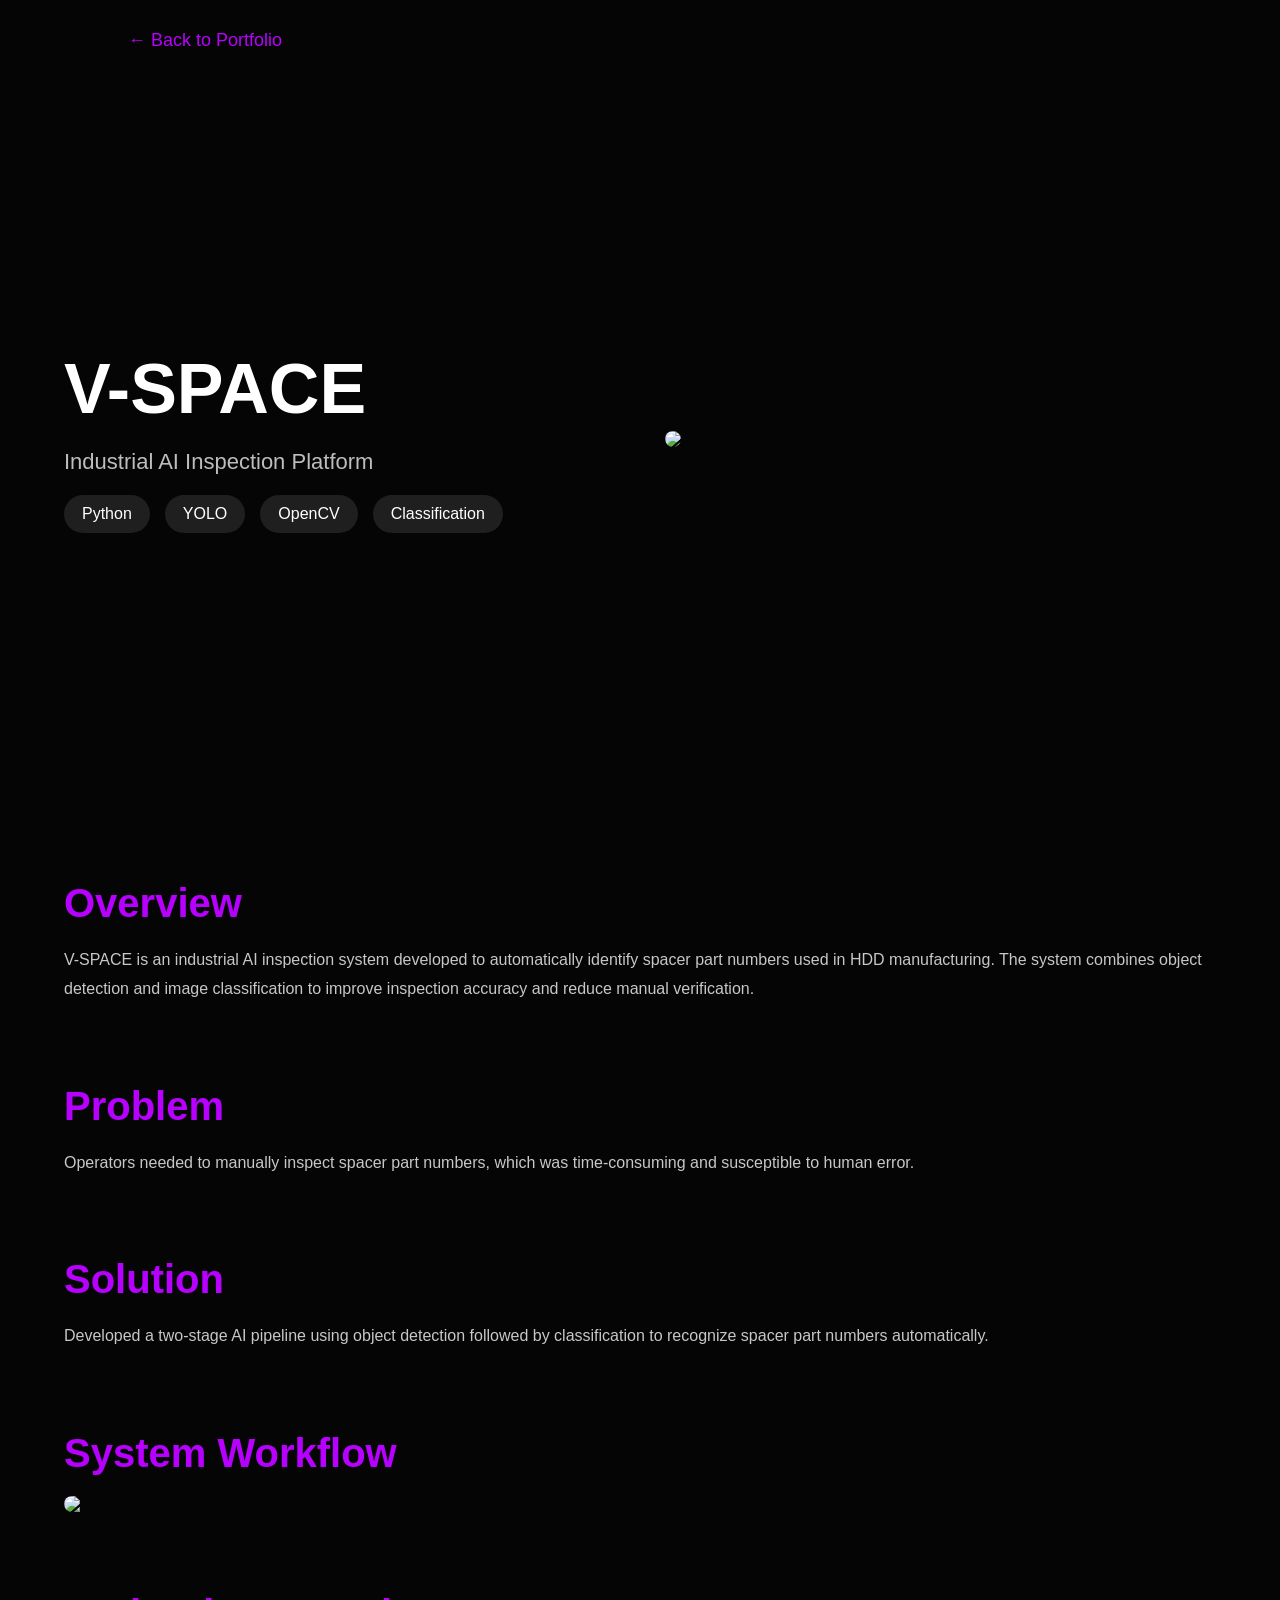
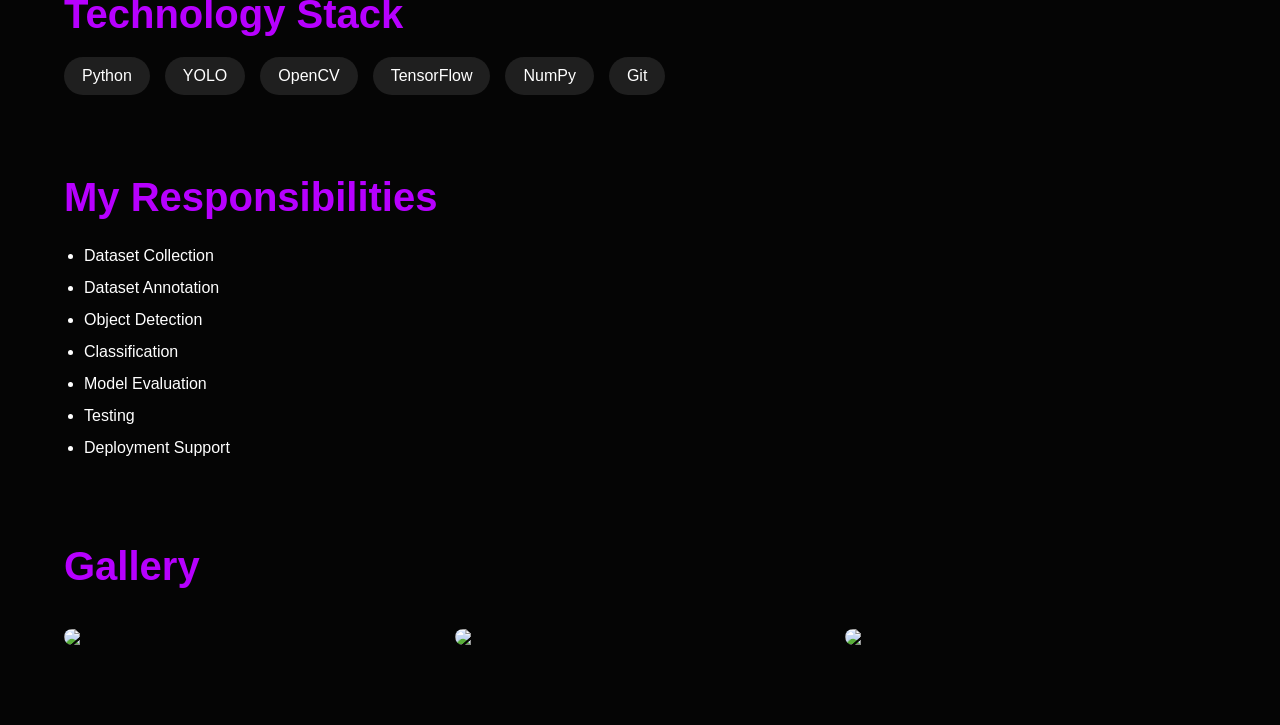
==== projects/durian.html @ e63ca7c3 "Update portfolio" ====
<!DOCTYPE html>
<html lang="en">

<head>

<meta charset="UTF-8">

<meta name="viewport"
content="width=device-width, initial-scale=1.0">

<title>V-SPACE</title>

<link rel="stylesheet"
href="/assets/css/project.css">

</head>

<body>

<header>

<a href="../index.html" class="back">

← Back to Portfolio

</a>

</header>

<section class="hero">

<div class="hero-text">

<h1>

V-SPACE

</h1>

<p>

Industrial AI Inspection Platform

</p>

<div class="tags">

<span>Python</span>

<span>YOLO</span>

<span>OpenCV</span>

<span>Classification</span>

</div>

</div>

<div class="hero-image">

<img src="../assets/images/projects/v-space/cover.jpg">

</div>

</section>

<section class="content">

<h2>Overview</h2>

<p>

V-SPACE is an industrial AI inspection system
developed to automatically identify spacer
part numbers used in HDD manufacturing.

The system combines object detection and
image classification to improve inspection
accuracy and reduce manual verification.

</p>

</section>

<section class="content">

<h2>Problem</h2>

<p>

Operators needed to manually inspect
spacer part numbers,
which was time-consuming
and susceptible to human error.

</p>

</section>

<section class="content">

<h2>Solution</h2>

<p>

Developed a two-stage AI pipeline
using object detection followed by
classification to recognize spacer
part numbers automatically.

</p>

</section>

<section class="content">

<h2>System Workflow</h2>

<img src="../assets/images/projects/vspace/workflow.png">

</section>

<section class="content">

<h2>Technology Stack</h2>

<div class="tags">

<span>Python</span>

<span>YOLO</span>

<span>OpenCV</span>

<span>TensorFlow</span>

<span>NumPy</span>

<span>Git</span>

</div>

</section>

<section class="content">

<h2>My Responsibilities</h2>

<ul>

<li>Dataset Collection</li>

<li>Dataset Annotation</li>

<li>Object Detection</li>

<li>Classification</li>

<li>Model Evaluation</li>

<li>Testing</li>

<li>Deployment Support</li>

</ul>

</section>

<section class="content">

<h2>Gallery</h2>

<div class="gallery">

<img src="../assets/images/projects/v-space/1.jpg">

<img src="../assets/images/projects/v-space/2.jpg">

<img src="../assets/images/projects/v-space/3.jpg">
</div>

</section>

</body>

</html>
---- assets/css/project.css ----
*{

margin:0;

padding:0;

box-sizing:border-box;

}

body{

background:#050505;

color:white;

font-family:Arial;

}

header{

padding:30px 10%;

}

.back{

color:#b700ff;

text-decoration:none;

font-size:18px;

}

.hero{

width:90%;

margin:auto;

display:grid;

grid-template-columns:1fr 1fr;

gap:50px;

align-items:center;

min-height:80vh;

}

.hero h1{

font-size:70px;

}

.hero p{

margin:20px 0;

font-size:22px;

color:#bdbdbd;

}

.hero img{

width:100%;

border-radius:20px;

}

.content{

width:90%;

margin:80px auto;

}

.content h2{

font-size:40px;

margin-bottom:20px;

color:#b700ff;

}

.content p{

line-height:1.8;

color:#c7c7c7;

}

.workflow-title{
    margin-top:24px;
    margin-bottom:16px;
    font-size:28px;
    font-weight:700;
    color:#ffffff;
}

.content ol{
    margin-top:12px;
    padding-left:28px;
    line-height:2;
    color:#c7c7c7;
}

.content ol li{
    margin-bottom:10px;
}

.workflow-desc{
    margin:8px 0 0 0;
    color:#cfcfcf;
    font-size:16px;
    line-height:1.6;
    max-width:900px;
}

.video-wrapper{
    margin-top:20px;
    max-width:900px;
}

.video-title{
    font-size:20px;
    color:#ffffff;
    margin-bottom:8px;
    font-weight:700;
}

.project-video{
    width:100%;
    height:auto;
    display:block;
    border-radius:12px;
}

.content img{
    width:100%;
    max-width:100%;
    display:block;
    border-radius:15px;
    margin-top:20px;
}

.content ul{

padding-left:20px;

line-height:2;

}

.tags{

display:flex;

flex-wrap:wrap;

gap:15px;

margin-top:20px;

}

.tags span{

background:#1f1f1f;

padding:10px 18px;

border-radius:30px;

}

.gallery{

display:grid;

grid-template-columns:repeat(auto-fit,minmax(250px,1fr));

gap:20px;

}

.gallery img{

width:100%;

border-radius:15px;

transition:.3s;

cursor:pointer;

}

.gallery img:hover{

transform:scale(1.03);

}

@media(max-width:768px){

.hero{

grid-template-columns:1fr;

}

.hero h1{

font-size:45px;

}

}
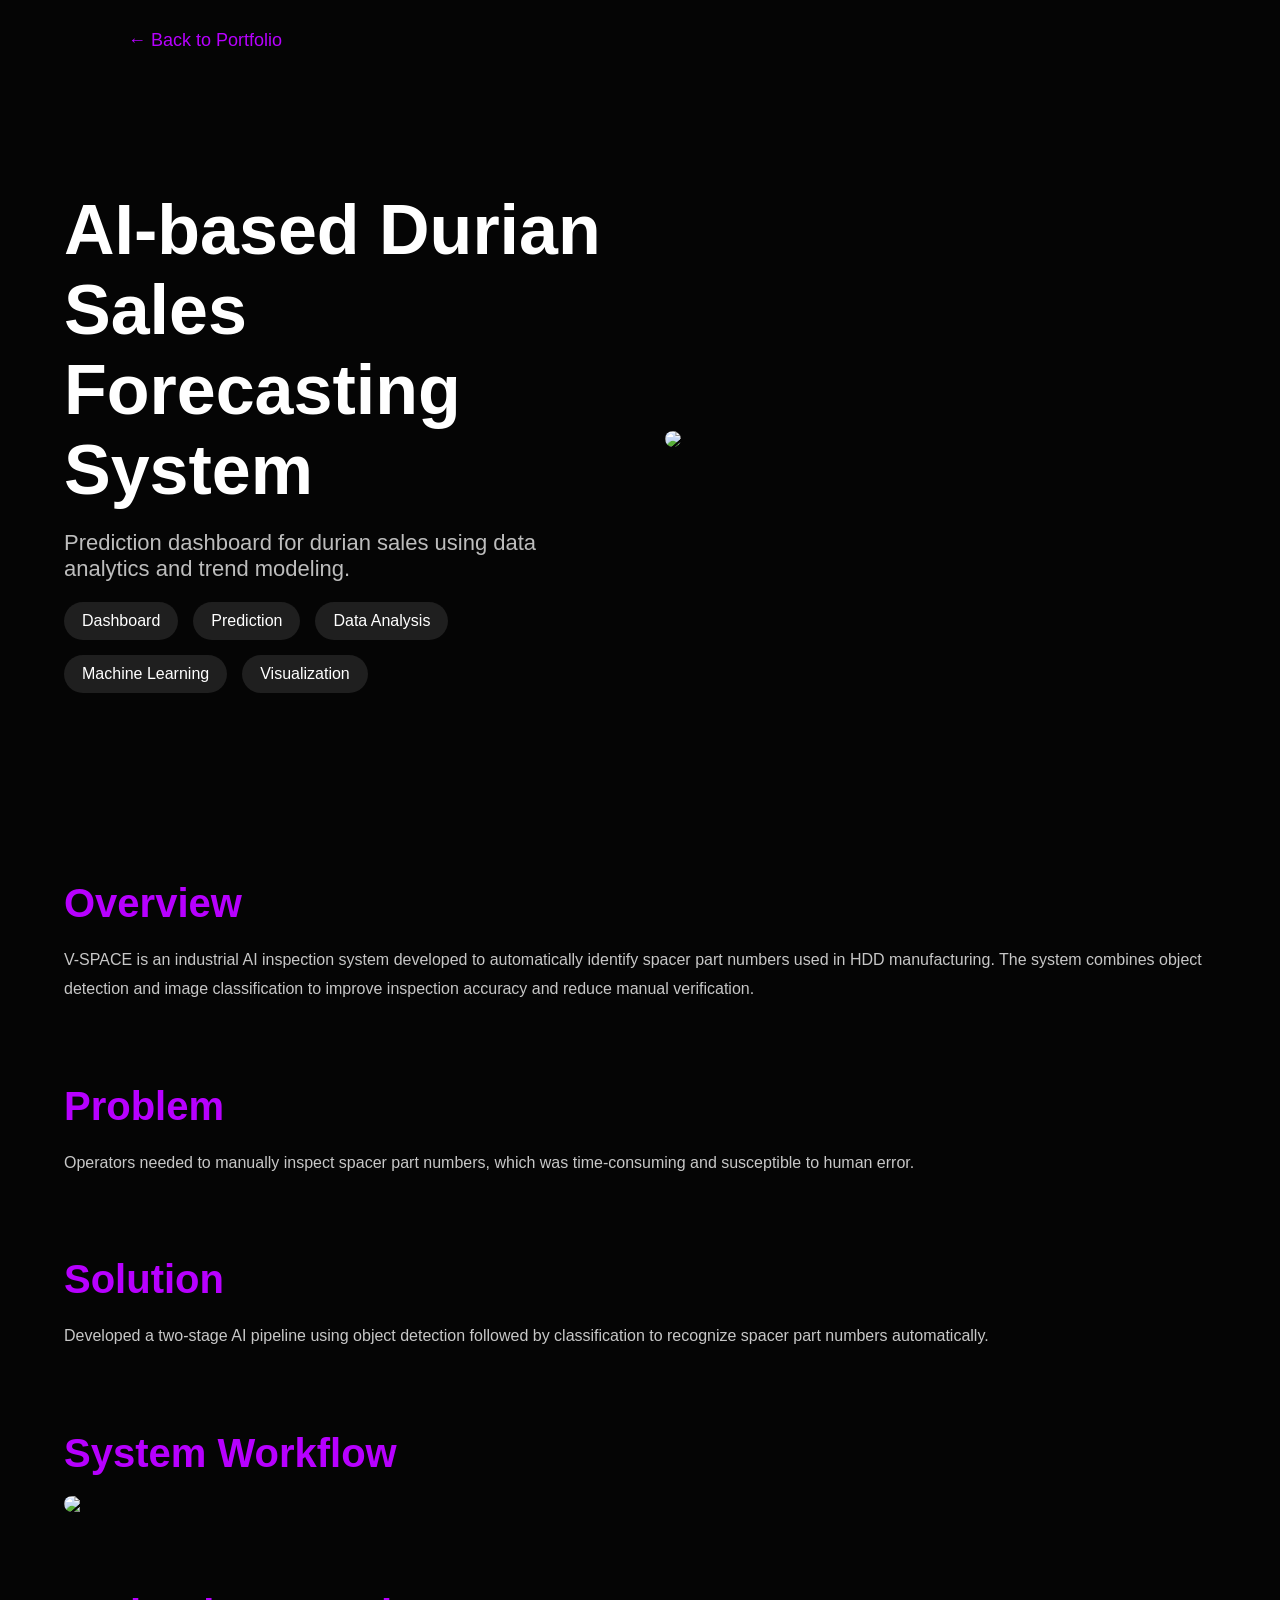
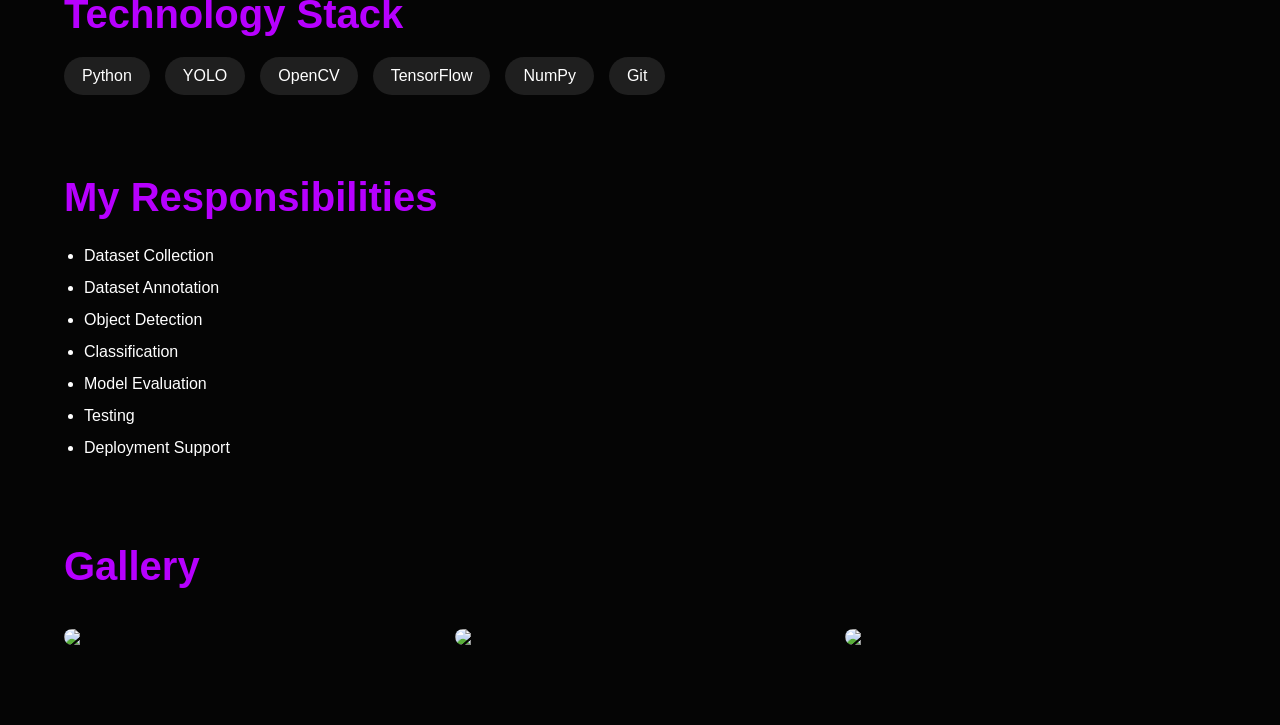
==== commit f97dad60: "Update certificate images" ====
--- a/projects/durian.html
+++ b/projects/durian.html
@@ -8,10 +8,10 @@
 <meta name="viewport"
 content="width=device-width, initial-scale=1.0">
 
-<title>V-SPACE</title>
+<title>Durian Sales Forecasting</title>
 
 <link rel="stylesheet"
-href="/assets/css/project.css">
+href="../assets/css/project.css">
 
 </head>
 
@@ -19,7 +19,7 @@
 
 <header>
 
-<a href="../index.html" class="back">
+<a href="../index.html#projects" class="back">
 
 ← Back to Portfolio
 
@@ -33,25 +33,27 @@
 
 <h1>
 
-V-SPACE
+AI-based Durian Sales Forecasting System
 
 </h1>
 
 <p>
 
-Industrial AI Inspection Platform
+Prediction dashboard for durian sales using data analytics and trend modeling.
 
 </p>
 
 <div class="tags">
 
-<span>Python</span>
+<span>Dashboard</span>
 
-<span>YOLO</span>
+<span>Prediction</span>
 
-<span>OpenCV</span>
+<span>Data Analysis</span>
 
-<span>Classification</span>
+<span>Machine Learning</span>
+
+<span>Visualization</span>
 
 </div>
 
